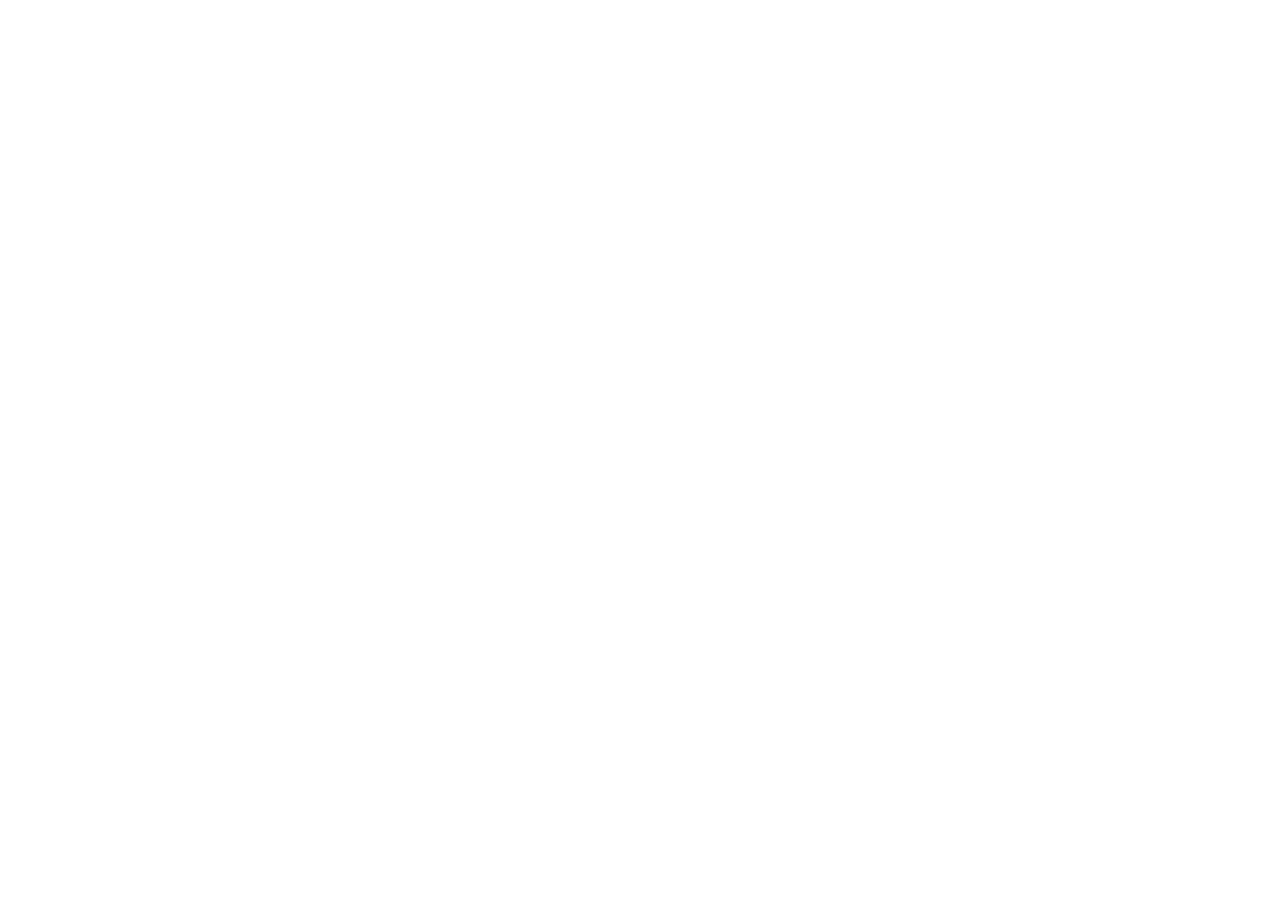
==== index.html @ a2a42aa6 "Create index.html boilerplate and start style.css file" ====
<!DOCTYPE html>
<html lang="en">
    <head>
        <meta charset="utf-8">
    </head>
    <title>OP Landing Page</title>
    <link rel="stylesheet" href="style.css">
    <body>


    </body>
</html>
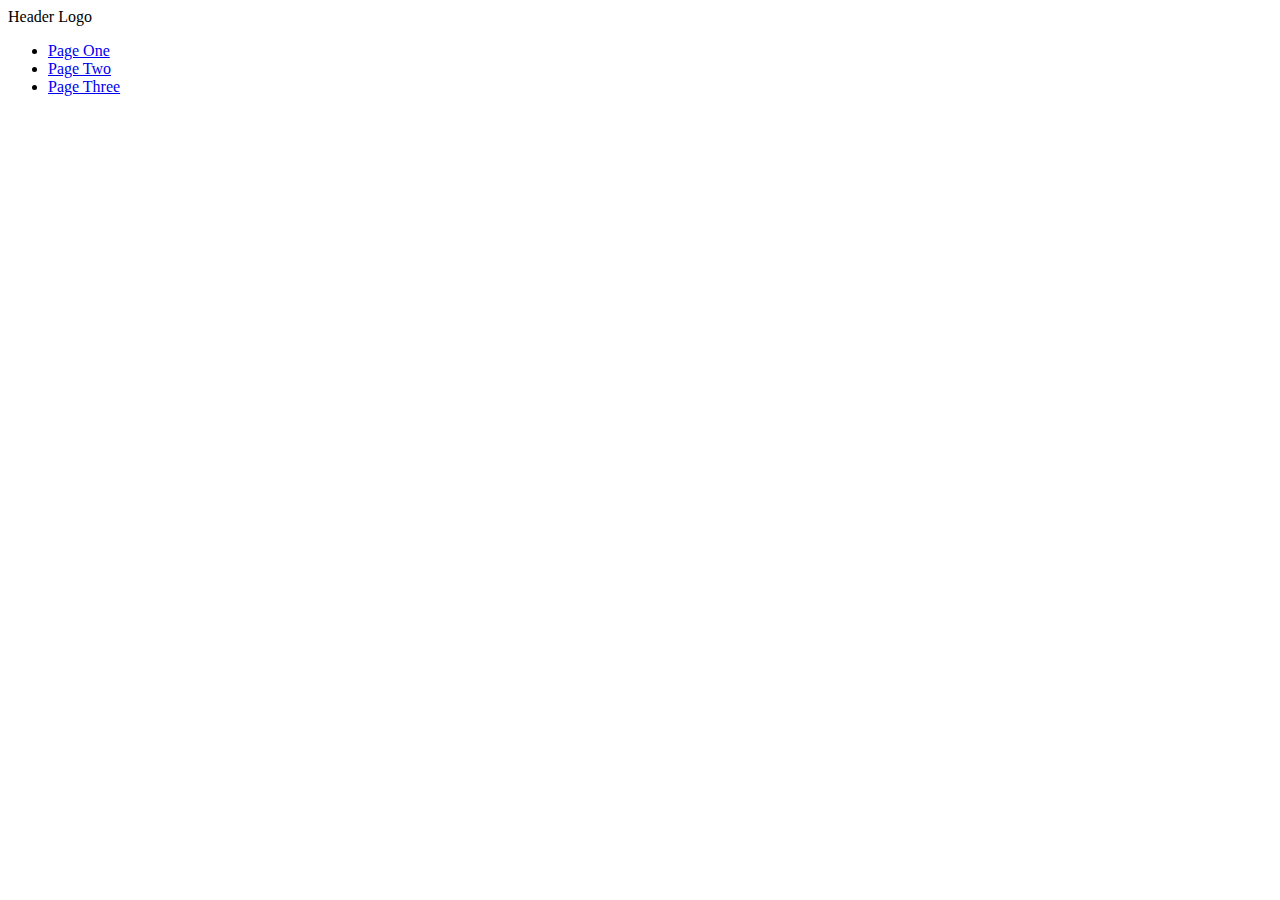
==== commit 40a7d98a: "Create page1, page2, page3 and set up header links" ====
--- a/index.html
+++ b/index.html
@@ -6,7 +6,34 @@
     <title>OP Landing Page</title>
     <link rel="stylesheet" href="style.css">
     <body>
+        <div class="header">
+            <div class="logo">Header Logo</div>
+            <ul class="header-links">
+                <li><a href="./pages/page1.html">Page One</a></li>
+                <li><a href="./pages/page2.html">Page Two</a></li>
+                <li><a href="./pages/page3.html">Page Three</a></li>
+            </ul>
+            
+        </div>
+        
+        <div class="hero">
 
+        </div>
+        
+        <div class="info">
 
+        </div>
+        
+        <div class="testimonial">
+
+        </div>
+
+        <div class="act">
+
+        </div>
+
+        <div class="footer">
+
+        </div>
     </body>
 </html>
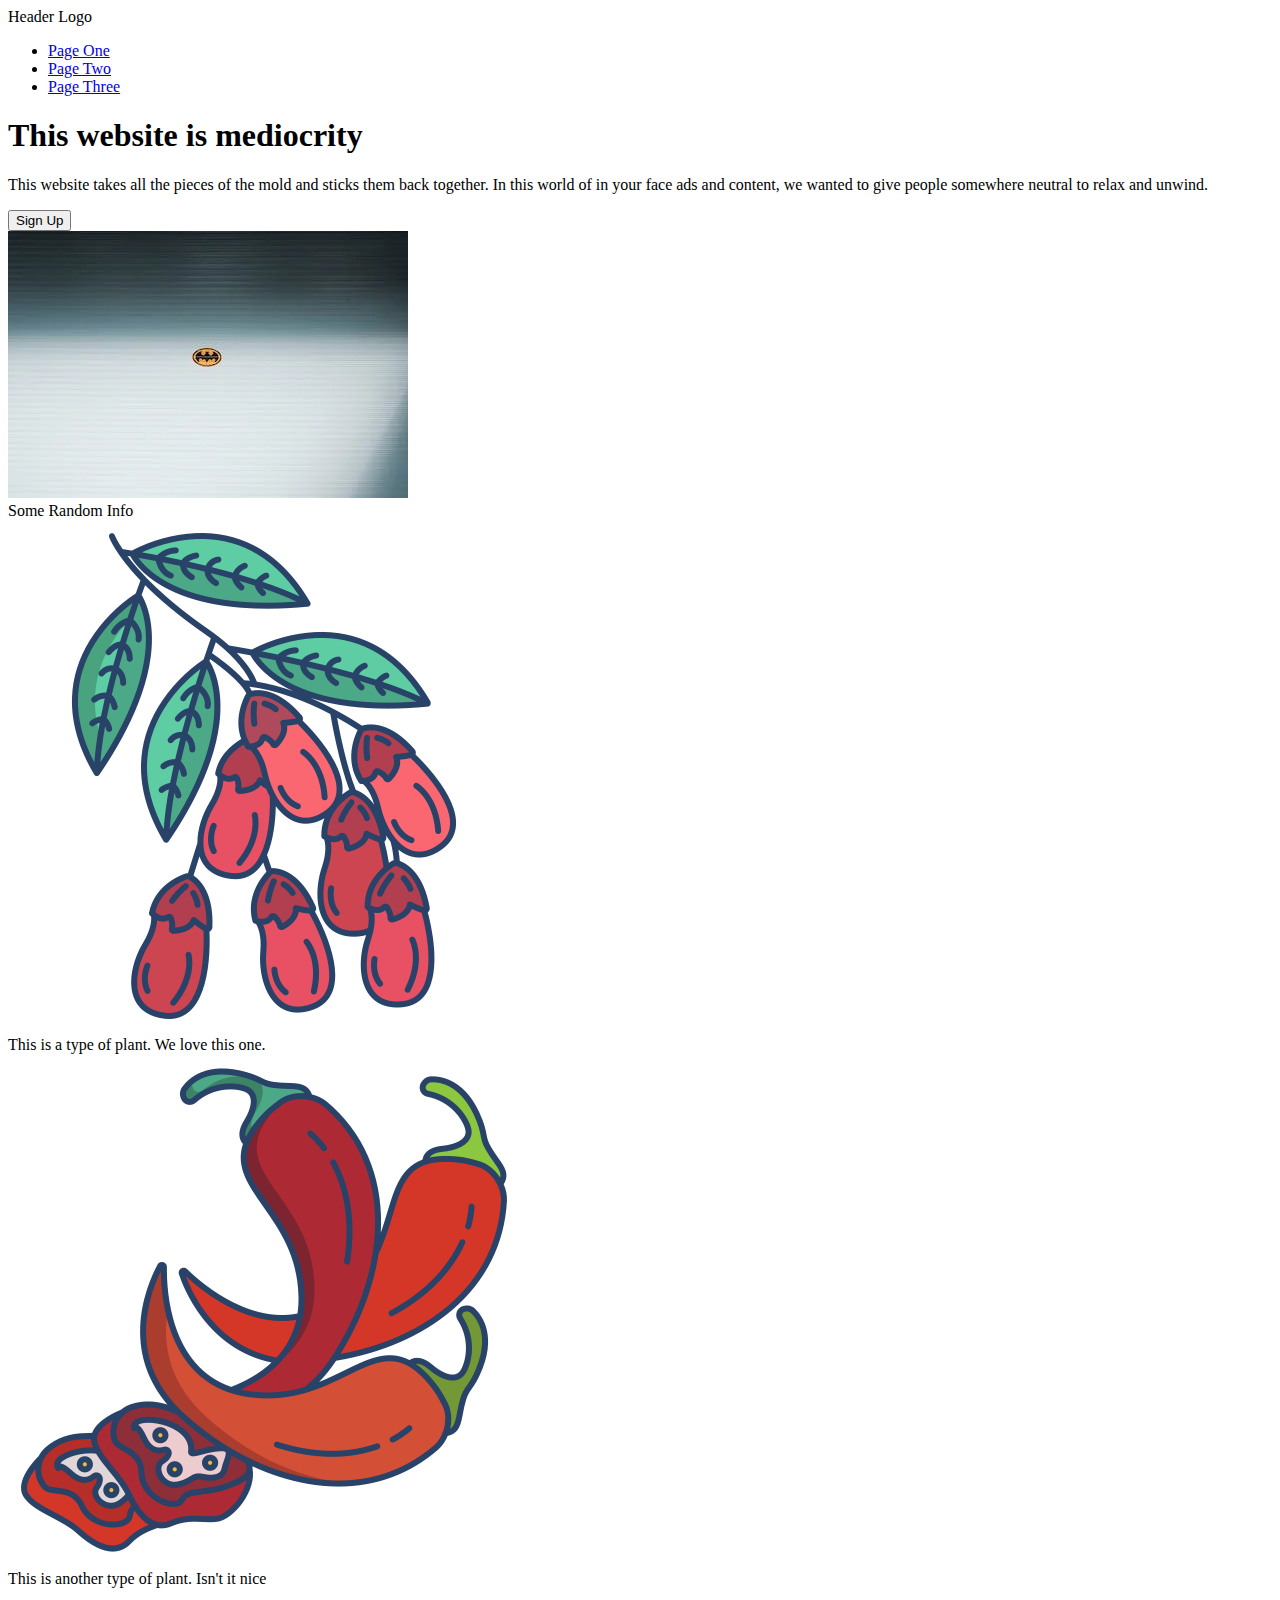
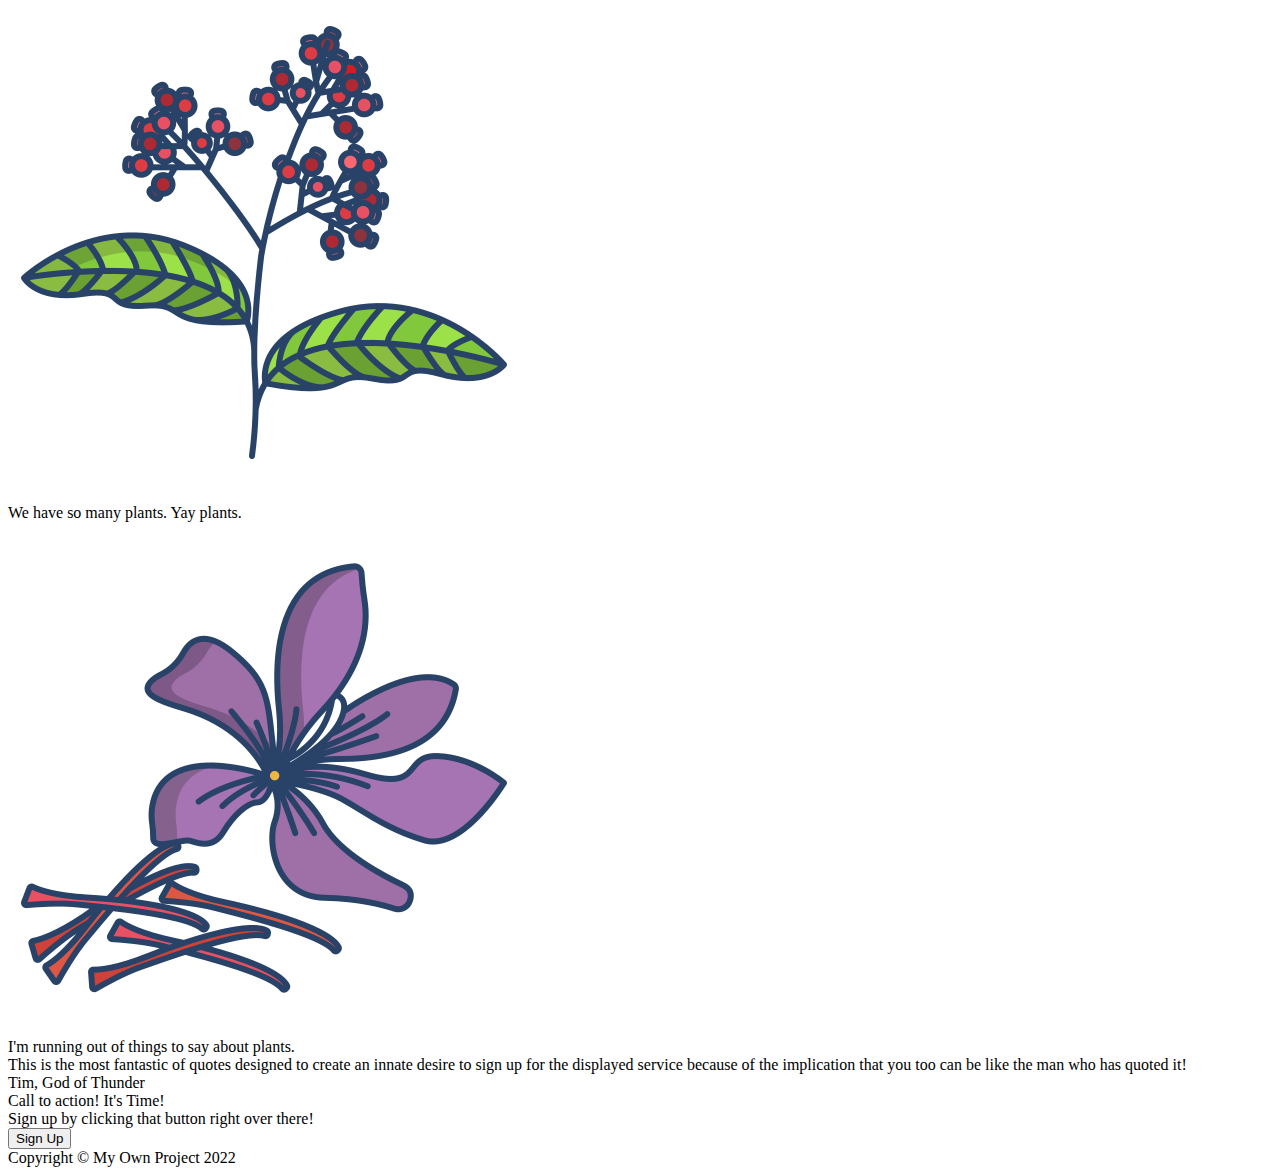
==== commit d179c747: "Add page content and images" ====
--- a/index.html
+++ b/index.html
@@ -2,9 +2,10 @@
 <html lang="en">
     <head>
         <meta charset="utf-8">
+        <title>OP Landing Page</title>
+        <link rel="stylesheet" href="style.css">
     </head>
-    <title>OP Landing Page</title>
-    <link rel="stylesheet" href="style.css">
+    
     <body>
         <div class="header">
             <div class="logo">Header Logo</div>
@@ -17,23 +18,65 @@
         </div>
         
         <div class="hero">
+            <div class="hero-left">
+            <h1 id="hero">This website is mediocrity</h1>
+            <p id="hero-text">
+                This website takes all the pieces of the mold and sticks them back 
+                together. In this world of in your face ads and content, we wanted
+                to give people somewhere neutral to relax and unwind.
+            </p>
+            <button id="signup">Sign Up</button>
+            </div>
+            <div class="hero-right">
+                <img src="./media/hero.webp" alt="picture of a hero">
+            </div>
 
         </div>
         
         <div class="info">
+                <div class="info-header">Some Random Info</div>
 
-        </div>
+                <div class="col">
+                    <img src="./media/barberry.png" alt="barberry">
+                    <div class="text">This is a type of plant. We love this one.</div>
+                </div> 
+                
+                <div class="col">
+                    <img src="./media/chilli.png" alt="chili">
+                    <div class="text">This is another type of plant. Isn't it nice</div>
+                </div>  
+                
+                <div class="col">
+                    <img src="./media/pepper.png" alt="pepper">
+                    <div class="text">We have so many plants. Yay plants.</div>
+                </div>
+                
+                <div class="col">
+                    <img src="./media/saffron.png" alt="saffron">
+                    <div class="text">I'm running out of things to say about plants.</div>
+                </div>
         
         <div class="testimonial">
+            <div class="quote">
+                This is the most fantastic of quotes designed to create an innate desire to 
+                sign up for the displayed service because of the implication that you too 
+                can be like the man who has quoted it!
+            </div>
+            <div class="author">Tim, God of Thunder</div>
 
         </div>
 
         <div class="act">
+            <div class="act-content">
+                <div class="act-title">Call to action! It's Time!</div>
+                <div class="act-content">Sign up by clicking that button right over there!</div>
+                <button>Sign Up</button>
+            </div>
 
         </div>
 
         <div class="footer">
-
+            Copyright © My Own Project 2022
         </div>
     </body>
 </html>
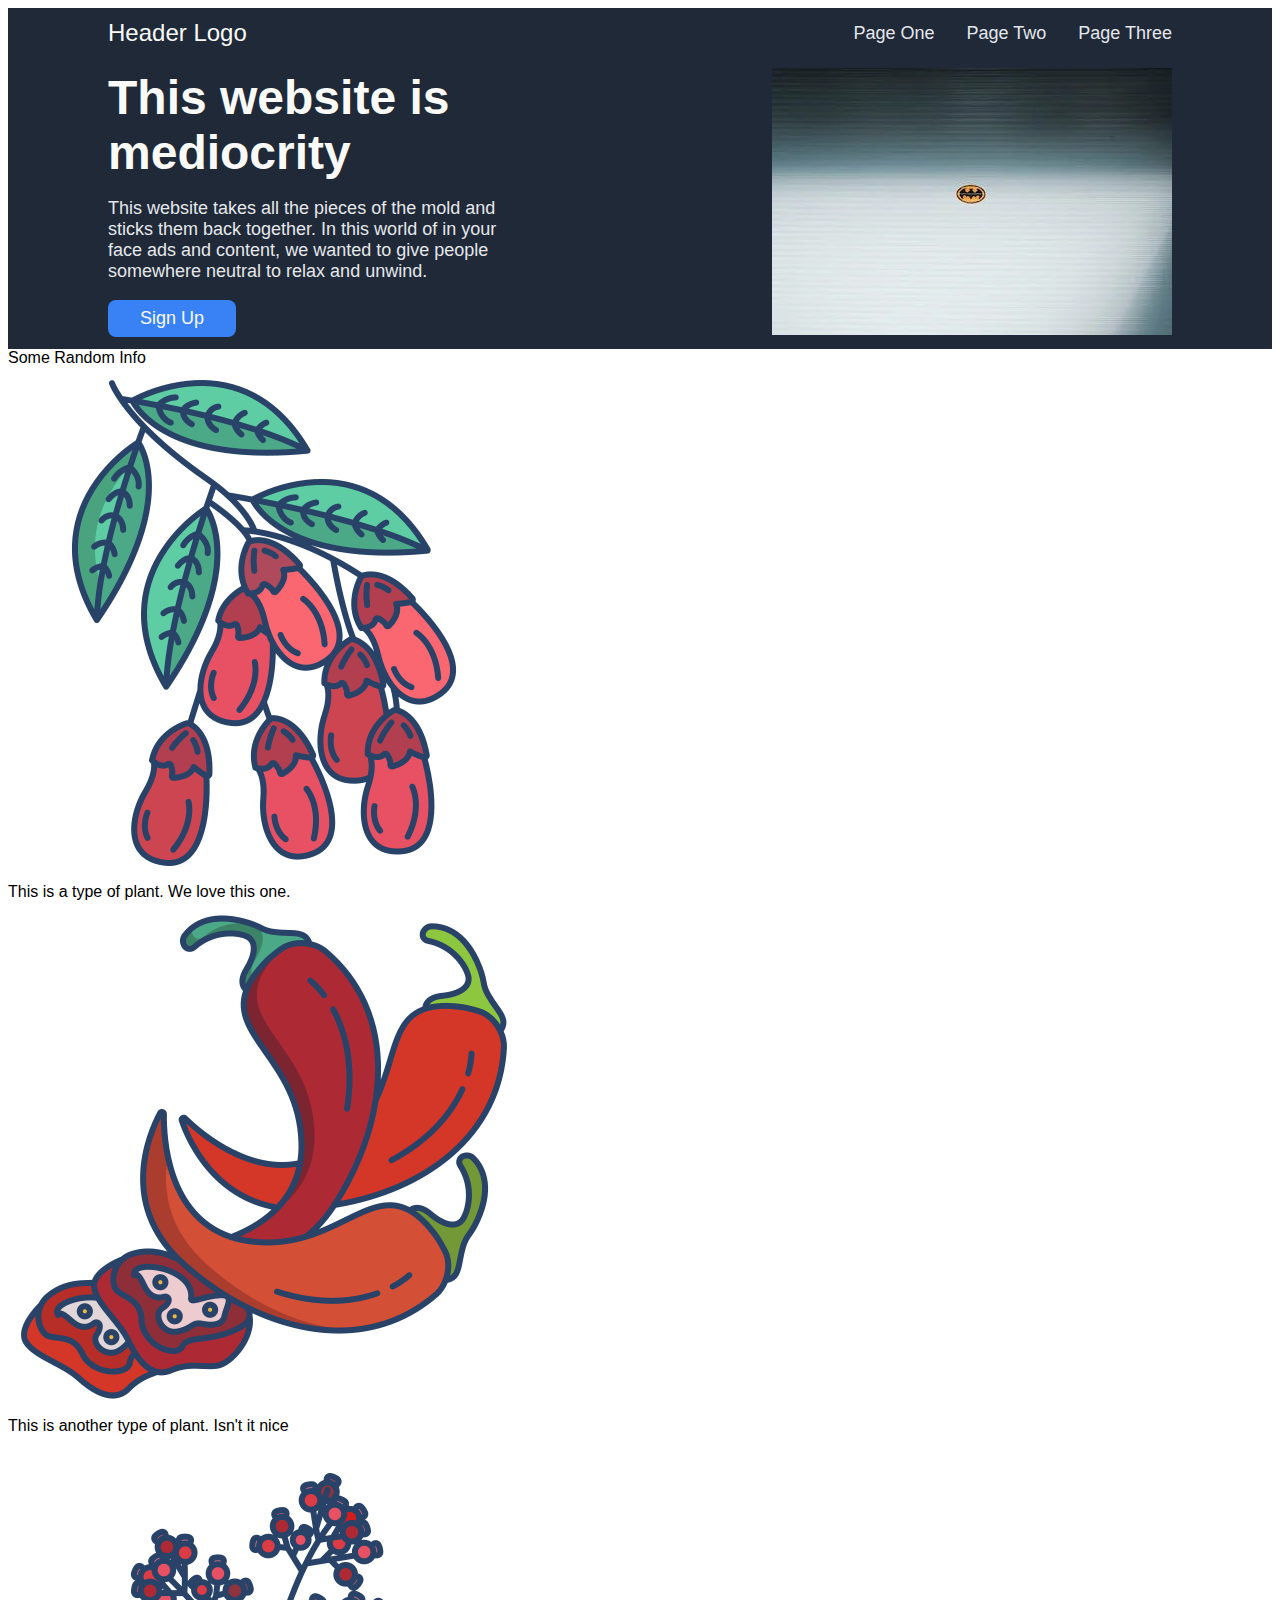
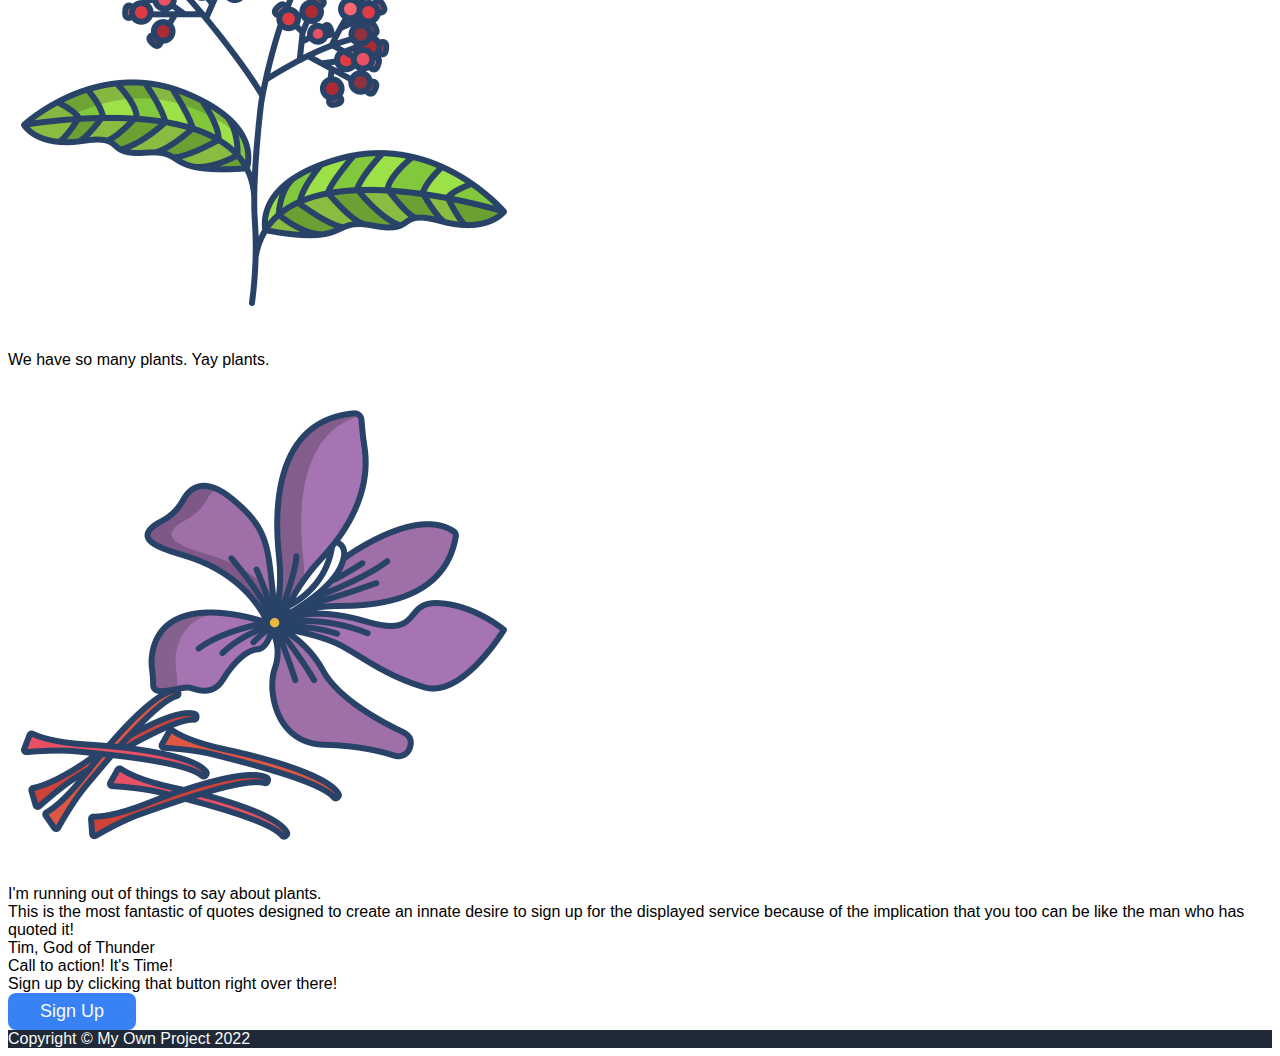
==== commit afe46252: "Style header and hero sections" ====
--- a/index.html
+++ b/index.html
@@ -19,7 +19,7 @@
         
         <div class="hero">
             <div class="hero-left">
-            <h1 id="hero">This website is mediocrity</h1>
+            <div class="title">This website is mediocrity</div>
             <p id="hero-text">
                 This website takes all the pieces of the mold and sticks them back 
                 together. In this world of in your face ads and content, we wanted
--- a/style.css
+++ b/style.css
@@ -0,0 +1,68 @@
+body {
+    font-family: 'roboto', sans-serif, monospace;
+    display: flex;
+    flex-direction: column;
+}
+
+.header,.footer,.hero {
+    background-color: #1F2937;
+    color: #F9FAF8;
+}
+
+.header {
+    display: flex;
+    height: 30px;
+    align-items: center;
+    justify-content: space-between;
+    padding: 10px 100px;
+    flex: auto;
+}
+
+.header .logo {
+    font-size: 24px;
+}
+
+.header-links {
+    display: flex;
+    list-style-type: none;
+    gap: 32px;   
+}
+
+.header-links a {
+    text-decoration: none;
+    color: #E5E7EB;
+    font-size: 18px;
+}
+
+#hero-text {
+    color: #E5E7EB;
+    font-size: 18px;
+}
+
+.hero {
+    display: flex;
+    padding: 10px 100px;
+    align-items: center;
+    justify-content: space-between;
+}
+
+.hero-left {
+    /*display: flex;
+    flex-direction: column; */
+    width: 400px;
+    /*flex: 0 0 auto; */
+}
+
+.hero-left .title {
+    font-size: 48px;
+    font-weight: 900;
+}
+
+button {
+    background-color: #3882F6;
+    padding: 8px 32px;
+    border-radius: 8px;
+    border-width: 0px;
+    color: #F9FAF8;
+    font-size: 18px;
+}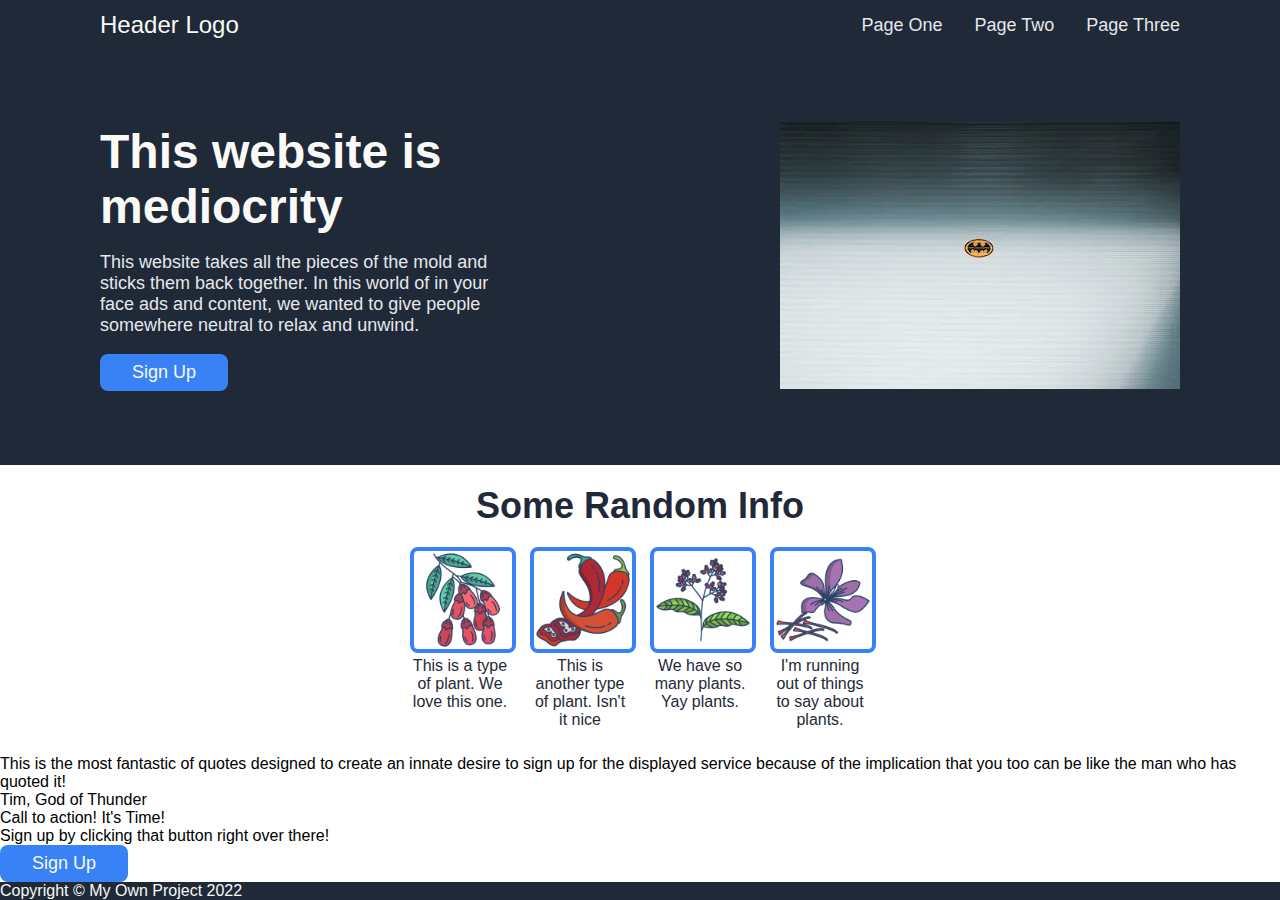
==== commit 312cb7f2: "Style info content section of the page" ====
--- a/index.html
+++ b/index.html
@@ -36,6 +36,7 @@
         <div class="info">
                 <div class="info-header">Some Random Info</div>
 
+                <div class="content">
                 <div class="col">
                     <img src="./media/barberry.png" alt="barberry">
                     <div class="text">This is a type of plant. We love this one.</div>
@@ -55,7 +56,9 @@
                     <img src="./media/saffron.png" alt="saffron">
                     <div class="text">I'm running out of things to say about plants.</div>
                 </div>
-        
+                </div>
+        </div>
+
         <div class="testimonial">
             <div class="quote">
                 This is the most fantastic of quotes designed to create an innate desire to 
--- a/style.css
+++ b/style.css
@@ -1,7 +1,10 @@
 body {
     font-family: 'roboto', sans-serif, monospace;
+    height: 100vh;
+    margin: 0px;
     display: flex;
     flex-direction: column;
+    justify-content: space-between;
 }
 
 .header,.footer,.hero {
@@ -15,7 +18,7 @@
     align-items: center;
     justify-content: space-between;
     padding: 10px 100px;
-    flex: auto;
+    flex: 0 0 auto;
 }
 
 .header .logo {
@@ -41,9 +44,10 @@
 
 .hero {
     display: flex;
-    padding: 10px 100px;
+    padding: 72px 100px;
     align-items: center;
     justify-content: space-between;
+    flex: 0 0 auto;
 }
 
 .hero-left {
@@ -65,4 +69,36 @@
     border-width: 0px;
     color: #F9FAF8;
     font-size: 18px;
+}
+
+.info {
+    justify-content: center;
+    color: #1F2937;
+    flex: 1;
+}
+
+.info-header {
+    font-size:36px;
+    font-weight: 700;
+    text-align: center;
+    padding: 20px;
+}
+
+.content {
+    display: flex;
+    justify-content: center;
+    gap: 20px;
+}
+
+.col {
+    max-width:100px;
+    justify-content: center;
+    align-items: center;
+    text-align: center;
+}
+.col img {
+    height: 98px;
+    width: 98px;
+    border: 4px solid #3882F6;
+    border-radius: 8px;
 }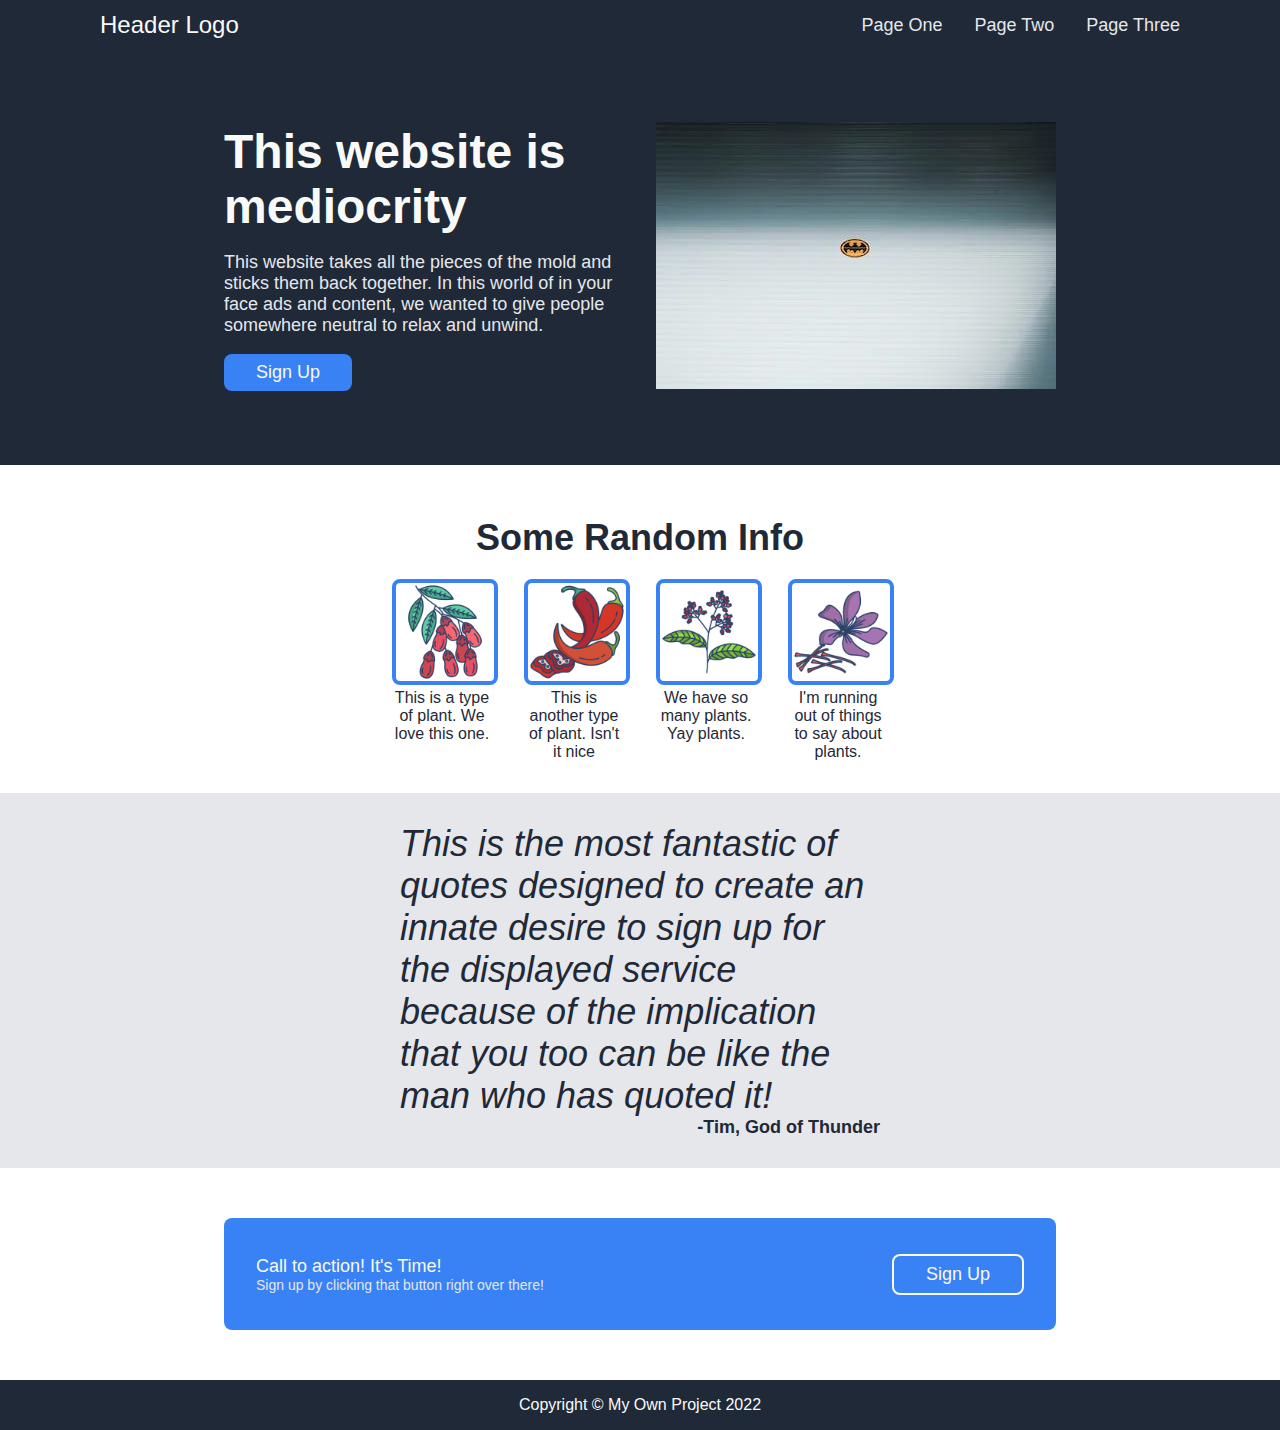
==== commit e264fad0: "Style call to action and footer to complete css" ====
--- a/index.html
+++ b/index.html
@@ -60,19 +60,23 @@
         </div>
 
         <div class="testimonial">
+            <div>
             <div class="quote">
                 This is the most fantastic of quotes designed to create an innate desire to 
                 sign up for the displayed service because of the implication that you too 
                 can be like the man who has quoted it!
             </div>
-            <div class="author">Tim, God of Thunder</div>
+            <div class="author">-Tim, God of Thunder</div>
+            </div>
 
         </div>
 
         <div class="act">
             <div class="act-content">
+                <div>
                 <div class="act-title">Call to action! It's Time!</div>
-                <div class="act-content">Sign up by clicking that button right over there!</div>
+                <div class="act-info">Sign up by clicking that button right over there!</div>
+                </div>
                 <button>Sign Up</button>
             </div>
 
--- a/style.css
+++ b/style.css
@@ -37,24 +37,24 @@
     font-size: 18px;
 }
 
+
+
+.hero {
+display: flex;
+padding: 72px 100px;
+align-items: center;
+justify-content: center;
+flex: 0 0 auto;
+gap: 32px;
+}
+
 #hero-text {
     color: #E5E7EB;
     font-size: 18px;
 }
 
-.hero {
-    display: flex;
-    padding: 72px 100px;
-    align-items: center;
-    justify-content: space-between;
-    flex: 0 0 auto;
-}
-
 .hero-left {
-    /*display: flex;
-    flex-direction: column; */
     width: 400px;
-    /*flex: 0 0 auto; */
 }
 
 .hero-left .title {
@@ -72,9 +72,13 @@
 }
 
 .info {
+    height: 100vh;
+    display: flex;
+    flex-direction: column;
     justify-content: center;
     color: #1F2937;
     flex: 1;
+    padding: 32px;
 }
 
 .info-header {
@@ -87,7 +91,8 @@
 .content {
     display: flex;
     justify-content: center;
-    gap: 20px;
+
+    gap: 32px;
 }
 
 .col {
@@ -101,4 +106,65 @@
     width: 98px;
     border: 4px solid #3882F6;
     border-radius: 8px;
+}
+
+.testimonial {
+    display:flex;
+    background-color: #E5E7EB;
+    padding: 30px 100px;
+    align-items: center;
+    justify-content: center;
+    color: #1F2937;
+}
+
+.quote {
+    font-size: 36px;
+    font-weight:200;
+    font-style: italic;
+    width: 480px;
+}
+
+.author {
+    font-size: 18px;
+    text-align: right;
+    font-weight: 700;
+}
+
+.act {
+    color:#F9FAF8;
+    padding: 50px 100px;
+    display: flex;
+    justify-content: center;
+}
+
+.act-content {
+    width: 768px;
+    height: 112px;
+    display: flex;
+    flex: 0 1 auto;
+    justify-content: space-between;
+    align-items: center;
+    background-color: #3882F6;
+    border-radius: 8px;
+    padding: 0px 32px;
+}
+
+.act-title {
+    font-size: 18px;
+}
+
+.act-info {
+    font-size: 14px;
+    color:#E5E7EB;
+}
+
+.act button {
+    border: 2px solid #F9FAF8;
+    border-radius: 8px;
+    flex-shrink: 0;
+}
+
+.footer {
+    text-align: center;
+    padding: 16px;
 }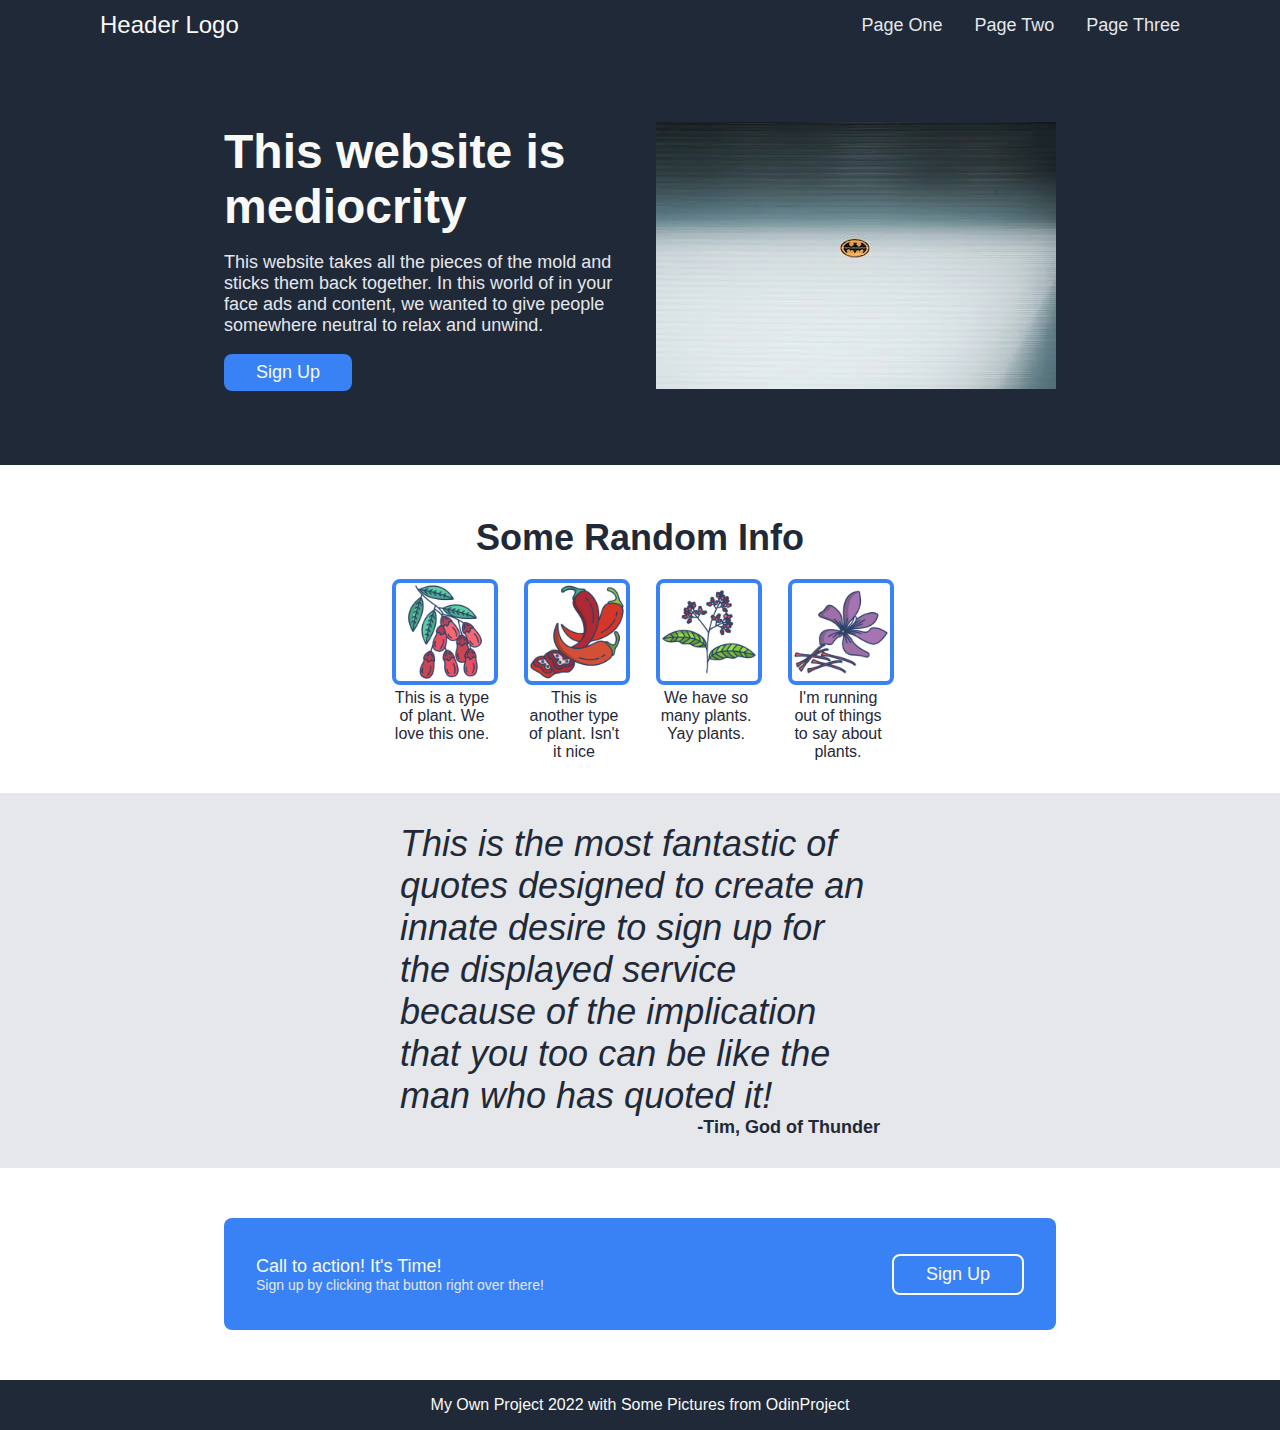
==== commit 7d8b2ef6: "Testing Git after Update" ====
--- a/index.html
+++ b/index.html
@@ -83,7 +83,7 @@
         </div>
 
         <div class="footer">
-            Copyright © My Own Project 2022
+            My Own Project 2022 with Some Pictures from OdinProject
         </div>
     </body>
 </html>
--- a/style.css
+++ b/style.css
@@ -79,6 +79,7 @@
     color: #1F2937;
     flex: 1;
     padding: 32px;
+    flex-wrap: wrap;
 }
 
 .info-header {
@@ -91,7 +92,7 @@
 .content {
     display: flex;
     justify-content: center;
-
+    flex-wrap: wrap;
     gap: 32px;
 }
 
@@ -115,6 +116,7 @@
     align-items: center;
     justify-content: center;
     color: #1F2937;
+    flex: 0 1 auto;
 }
 
 .quote {
